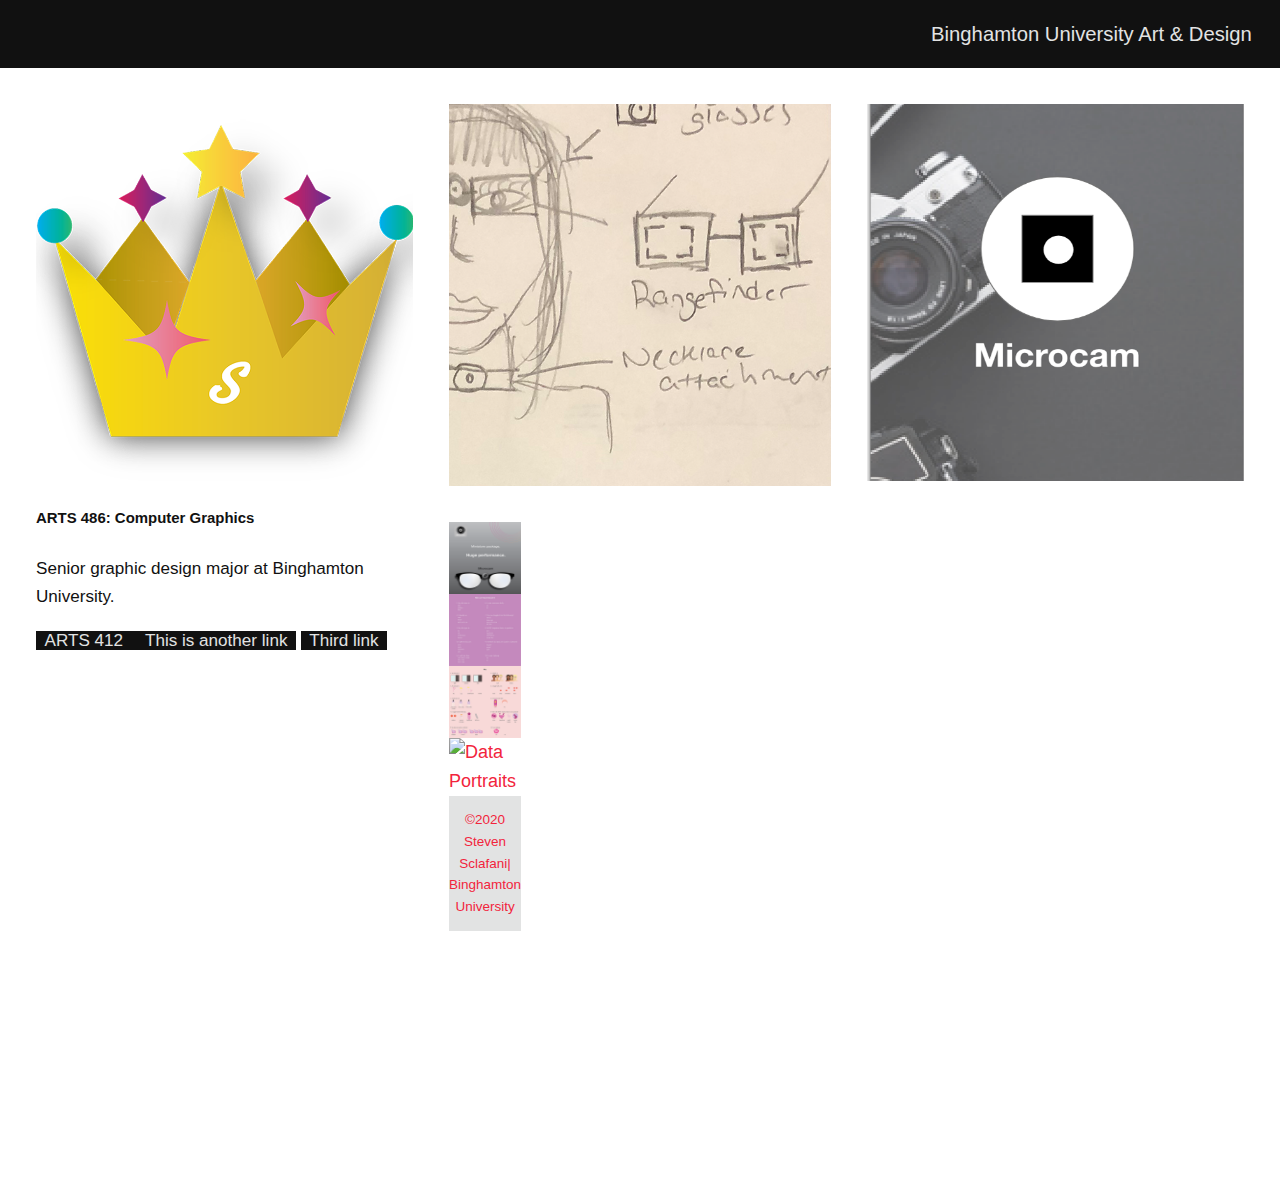
==== index.html @ b6438596 "Update index.html" ====
<!doctype html>
<html lang="en">
	<head>
		<meta charset="utf-8">
    <meta name="viewport" content="width=device-width, initial-scale=1.0">
		<title>Steven Sclafani | ARTS 486</title>
		<link rel="stylesheet" href="css/normalize.css">
		<link rel="stylesheet" href="css/grid-utils.css">
		<link rel="stylesheet" href="css/style.css">
		<link href='Gotham' rel="stylesheet">
		<script src="https://cdnjs.cloudflare.com/ajax/libs/jquery/3.4.1/jquery.min.js" integrity="sha256-CSXorXvZcTkaix6Yvo6HppcZGetbYMGWSFlBw8HfCJo=" crossorigin="anonymous"></script>
		<script src="js/main.js"></script>
	</head>

	<body>

		<div id="masthead">
			<h4><a href="http://binghamton-design.com/">Binghamton University Art & Design</a></h4>
		</div>
		
		<div class="wrapper">

			<div class="grid thumbs">

				<div class="width-12-12-m width-4-12 height-8" id="aside">
					<div class="aside-holder">
						<div class="thumb-box">
							<div class="half">
								<img class="r-image" src="images/crown.png" title="Logo" />
							</div>
							<div class="half">
								<h5>ARTS 486: Computer Graphics</h5>
								<p>Senior graphic design major at Binghamton University. </p>
								<p>
									<a href="http://steven.binghamton-design.com" target="_blank">ARTS 412 </a> 
									<a href="http://binghamton.edu" target="_blank">This is another link</a>
									<a href="http://binghamton.edu" target="_blank">Third link</a>
								</p>
							</div>
						</div>
					</div>
				</div>

				<div class="overlay-holder hidden">
					<div class="overlay">
						<div class="close-holder"><div title="close" id="close"><svg id="close-icon" data-name="close-icon" xmlns="http://www.w3.org/2000/svg" viewBox="0 0 23.21 23.21"><title>close</title><line x1="1" y1="1" x2="22.21" y2="22.21" stroke-linecap="round" stroke-miterlimit="10" stroke-width="2"/><line x1="1" y1="22.21" x2="22.21" y2="1" stroke-linecap="round" stroke-miterlimit="10" stroke-width="2"/></svg></div></div>
						<div class="body">
						</div>
					</div>
				</div>

				<div class="width-6-12-m width-4-12 thumb">
					<img class="r-image" src="images/sketch1.png" title="Sketches" />
					<div class="body">
						<h1>As We May Rethink Sketch</h1>
						<p>My initial ideas for the Camera of the Future was to modernize it to keep up with today's industry standards. The Camera of the Future will require bluetooth connection and a mobile smartphone app to utilize its full capabilities.
						</p>
						<p><a href="images/funcspec2.pdf" target="_blank"> Functional Specifications </a>
					</div>
				</div>

				<div class="width-6-12-m width-4-12 thumb">
					<img class="r-image" src="images/microcam.png" title="Microcam Home Screen" />
					<div class="body">
						<h1>Microcam Userflow Diagram</h1>
						<p> The diagram consists of four speicifc users with intentions of using the Microcam & accompanying app. The app user flow displays the elementary processes in starting up and using the Microcam application.
						</p>
						<p><a href="images/userflow.pdf" target="_blank"> <font color=F2243c> User Flow </a>
						<a href="images/userflowXD.pdf" target="_blank"> <font color=F2243c> User Flow XD </a> 
						<a href="images/userflow2.pdf" target="_blank"> <font color=F2243c> Alternate View XD </a> </p> 
					</div>
				</div>

				<div class="width-6-12-m width-4-12 thumb">
					<img class="r-image" src="images/ad1.png" title="Microcam Advertisement" />
					<div class="body">
						<h1>Microcam Advertisement</h1>
						<p>Advertisement and product descrirption of Microcam.  
						</p>
						<p><a href="images/ad.pdf" target="_blank"> <font color=F2243c> Product Advertisement </a> </p>
					</div>
				</div>
					

				<div class="width-6-12-m width-4-12 thumb">
					<img class="r-image" src="images/questionthumb.png" title="Questionnaire" />
					<div class="body">
						<h1>Questionnaire</h1>
						<p>Skincare questionnaire given to 15 participants regarding their skincare routine, habits, and purchasing factors. 
						</p>
					</div>


				<div class="width-6-12-m width-4-12 thumb">
					<img class="r-image" src="images/keythumb.png" title="Key" />
					<div class="body">
						<h1>Key</h1>
						<p>Response key to the questionnaire. 
						</p>
						<p><a href="images/key1.png" target="_blank"> <font color=F2243c> Key </font></a></p>
					</div>


				<div class="width-6-12-m width-4-12 thumb">
					<img class="r-image" src="images/thumbnail.png" title="Data Portraits" />
					<div class="body">
						<h1>Data Portraits</h1>
						<p>Finalized version of data portraits based on skincare questionairre.
						</p>
						<p> <a href="/data-portrait/">Responses</a>		
					</div>

		<div id="footer">
			<p>©2020 Steven Sclafani| Binghamton University</p>
		</div>

	</body>
</html>
---- css/grid-utils.css ----
/* G R I D */

.grid {
  display: grid;
  grid-template-columns: repeat(12, 1fr);
  position: relative;
  /*grid-gap: 1em;*/
}

.grid div {
  /*background-color:rgba(0,0,0,0.1);*/
}

.height-2 {
	grid-row: span 2;
}

.height-3 {
	grid-row: span 3;
}

.height-8 {
  grid-row: span 8;
}

@media (max-width: 699px) {
  .order-1 {
		order: 1;
	}

  .order-2 {
	 order: 2;
	}

  .order-3 {
   order: 3;
  }

  .order-4 {
   order: 4;
  }

  .order-5 {
   order: 5;
  }

  .order-6 {
   order: 6;
  }

  .order-7 {
   order: 7;
  }

  .order-8 {
   order: 8;
  }

}

/* M O B I L E */

.width-1-12-m {
  grid-column: span 1;
}

.width-2-12-m {
  grid-column: span 2;
}

.width-3-12-m {
  grid-column: span 3;
}

.width-4-12-m {
  grid-column: span 4;
}

.width-5-12-m {
  grid-column: span 5;
}

.width-6-12-m {
  grid-column: span 6;
}

.width-7-12-m {
  grid-column: span 7;
}

.width-8-12-m {
  grid-column: span 8;
}

.width-9-12-m {
  grid-column: span 9;
}

.width-10-12-m {
  grid-column: span 10;
}

.width-11-12-m {
  grid-column: span 11;
}

.width-12-12-m {
  grid-column: span 12;

}

/* D E S K T O P / L A P T O P */
@media (min-width: 700px) {

.width-1-12 {
    grid-column: span 1;
  }

.width-2-12 {
    grid-column: span 2;
  }

.width-3-12 {
    grid-column: span 3;
  }

.width-4-12 {
    grid-column: span 4;
  }

.width-5-12 {
    grid-column: span 5;
  }

.width-6-12 {
    grid-column: span 6;
  }

.width-7-12 {
    grid-column: span 7;
  }

.width-8-12 {
    grid-column: span 8;
  }

.width-9-12 {
    grid-column: span 9;
  }

.width-10-12 {
    grid-column: span 10;
  }

.width-11-12 {
    grid-column: span 11;
  }

.width-12-12 {
    grid-column: span 12;
  }

.centered-6 {
    grid-column: 4 / span 6;
  }

}

/* for centering vertically */

.flex-content {
  display: flex;
  /*align-items: center;*/
  height: 100%;
}

.vertically-centered {
  width: 100%;
  align-self: center;
}

.vertically-bottom {
  width: 100%;
  align-self: end;
}
---- css/style.css ----
/* vars */
:root {
  --background-color: #ffffff;
  --link-color: #E2E3E3;
  --alt-link-color: #111;
  --body-color: #111111;
  --light-grey: #A9AAAA;
  --lighter-grey: #C6C7C6;
  --lightest-grey: #E2E3E3;
}

html {
    margin: 0;
}

body {
    background-color: var(--background-color);
    text-align: left;
    margin: 0;
    color: var(--body-color);
    font-family: 'Gotham Book', sans-serif;
    font-size: 12px;
    line-height: 1.6;
    min-width: 320px;
    height: 100%;
    position: relative;
}

.wrapper {
    position: relative;
    max-width: 100%;
    margin: 0 1em;
}

.grid div {
  /*background-color:rgba(0,0,0,0.1);*/
}

.box {
    
}

.thumb-box h3, .box h3 {
  margin-top: 0;
}

#masthead {
    background-color: var(--body-color);
    padding: 1em;
    text-align: right;
}

#mastheadl {
    background-color: var(--body-color);
    padding: 1em;
    text-align: left;
}

.aside-holder .box p:last-child {
    padding-bottom: 1.6em;
    border-bottom: .75em solid var(--body-color);
}

#footer {
    width: 100%;
    overflow: hidden;
    text-align: center;
    font-size: .75em;
    background-color: var(--lightest-grey);
}


h1, h2, h3, h4, h5, h6 {
  font-weight: bold;
  font-family: 'Gotham Bold Regular', sans-serif;
}
h1 {
  font-size: 2.21em;
}
h2 {
  font-size: 1.5em;
}
h3 {
  font-size: 1.25em;
}
h4 {
  font-size: 1.125em;
}

#masthead h4 {
    margin: 0;
    font-weight: 300;
}

#masthead h4 a {
    color: var(--link-color);
    background-color: var(--body-color);
}

#masthead h4 a:hover {
    color: var(--link-color) !important;
}

#aside h2 {
    margin-top: 0
}

#aside p {
    font-size: .95em;
}

a {
  white-space: nowrap;
  transition: color, background-color 0.333s ease-in-out;
  padding: 0 .5em;
  color: var(--link-color);
  background-color: var(--alt-link-color);
  text-decoration: none;
}

a:hover {
    color: var(--alt-link-color) !important;
    background-color: var(--link-color);
}

a:visited {
  color: var(--link-color);
}

.r-image {
    display: block;
    width: 100%;
    height: auto;
}

.post {
  padding: 0em 0em 2em 0em;
}

.post:first-child {
  padding-top: .3em;
}

.post:first-child h1 {
  margin-top: 0;
}

.post h1, .overlay h1 {
  font-style: italic;
}

.overlay h1 {
  margin-top: 0;
}

.post p {
  clear: both;
}

.post p.date {
  margin-top: 0;
  color: #bbbbbb;
  font-size: 12px;
  text-transform: uppercase;
  text-align: right;
}

/*for thumbnail type layout */

.thumbs {
  grid-gap: 2em;
  padding: 2em 1em;
}

.posts {
  grid-gap: 2em;
  padding: 2em 1em;
}

.thumb {
  cursor: pointer;
}

.thumb .body {
  display: none;
}

.overlay-holder {
  position: relative;
  transition: opacity .5s ease-in-out, visibility .5s ease-in-out ;
}

.overlay-odd:before {
  background-color: var(--body-color);
  content: "";
  position: absolute;
  width: 1em;
  height: 1em;
  top: -.5em;
  right: 1em;
  transform: rotate(45deg);
}

.overlay-even:before {
  background-color: var(--body-color);
  content: "";
  position: absolute;
  width: 1em;
  height: 1em;
  top: -.5em;
  left: 1em;
  transform: rotate(45deg);
}

.overlay-holder.hidden {
  display: none;
  opacity: 0;
  visibility: hidden;
}

.overlay-holder.active {
  display: block;
  opacity: 1;
  visibility: visible;
}

.overlay {
  padding: 2em;
  background-color: var(--body-color);
  color: var(--background-color);
}

@media (min-width: 700px) {
  .overlay-holder {
      grid-column: 5 / span 8;
    }
}

@media (max-width: 699px) {
  .overlay-holder {
      grid-column: span 12;
    }
}

.overlay .close-holder {
  width: 100%;
  overflow: hidden;
}

.overlay #close {
  display: inline-block;
  text-align: center;
  width: 1.6em; 
  height: 1.6em;
  float: right;
  cursor: pointer;
}

.overlay #close svg {
  stroke: var(--background-color);
}

/*
.overlay #close {
  font-family: 'Roboto Mono', sans-serif;
  background: var(--body-color);
  border-radius: 1em;
  -moz-border-radius: 1em;
  -webkit-border-radius: 1em;
  border: 2px solid var(--background-color);
  color: var(--background-color);
  display: inline-block;
  font-weight: 300;
  font-size: 1.6em;
  line-height: 1.6em;
  text-align: center;
  width: 1.6em; 
  float: right;
  cursor: pointer;
}
*/

/* for variable type sizing */
@media screen and (min-width: 320px) {
  body {
    font-size: calc(12px + 6 * ((100vw - 320px) / 960));
  }
}

@media screen and (min-width: 1280px) {
  body {
    font-size: 18px;
  }

}

@media (max-width: 699px) {

  .aside-holder .box .half {
    width: calc(50% - 1em);
    float: left;
  }

  .aside-holder .thumb-box .half {
    width: calc(50% - 1em);
    float: left;
  }

  .aside-holder .box {
    overflow: hidden;
    padding-bottom: 2em;
    border-bottom: .75em solid var(--body-color);
  }

  .aside-holder .thumb-box {
    overflow: hidden;
    padding-bottom: 2em;
    border-bottom: .75em solid var(--body-color);
  }

  .aside-holder .box .half:last-child {
    margin-left: 2em;
  }

  .aside-holder .thumb-box .half:last-child {
    margin-left: 2em;
  }

  .aside-holder .box p:last-child, .aside-holder .thumb-box p:last-child {
    padding-bottom: 0;
    border-bottom: none;
  }

}
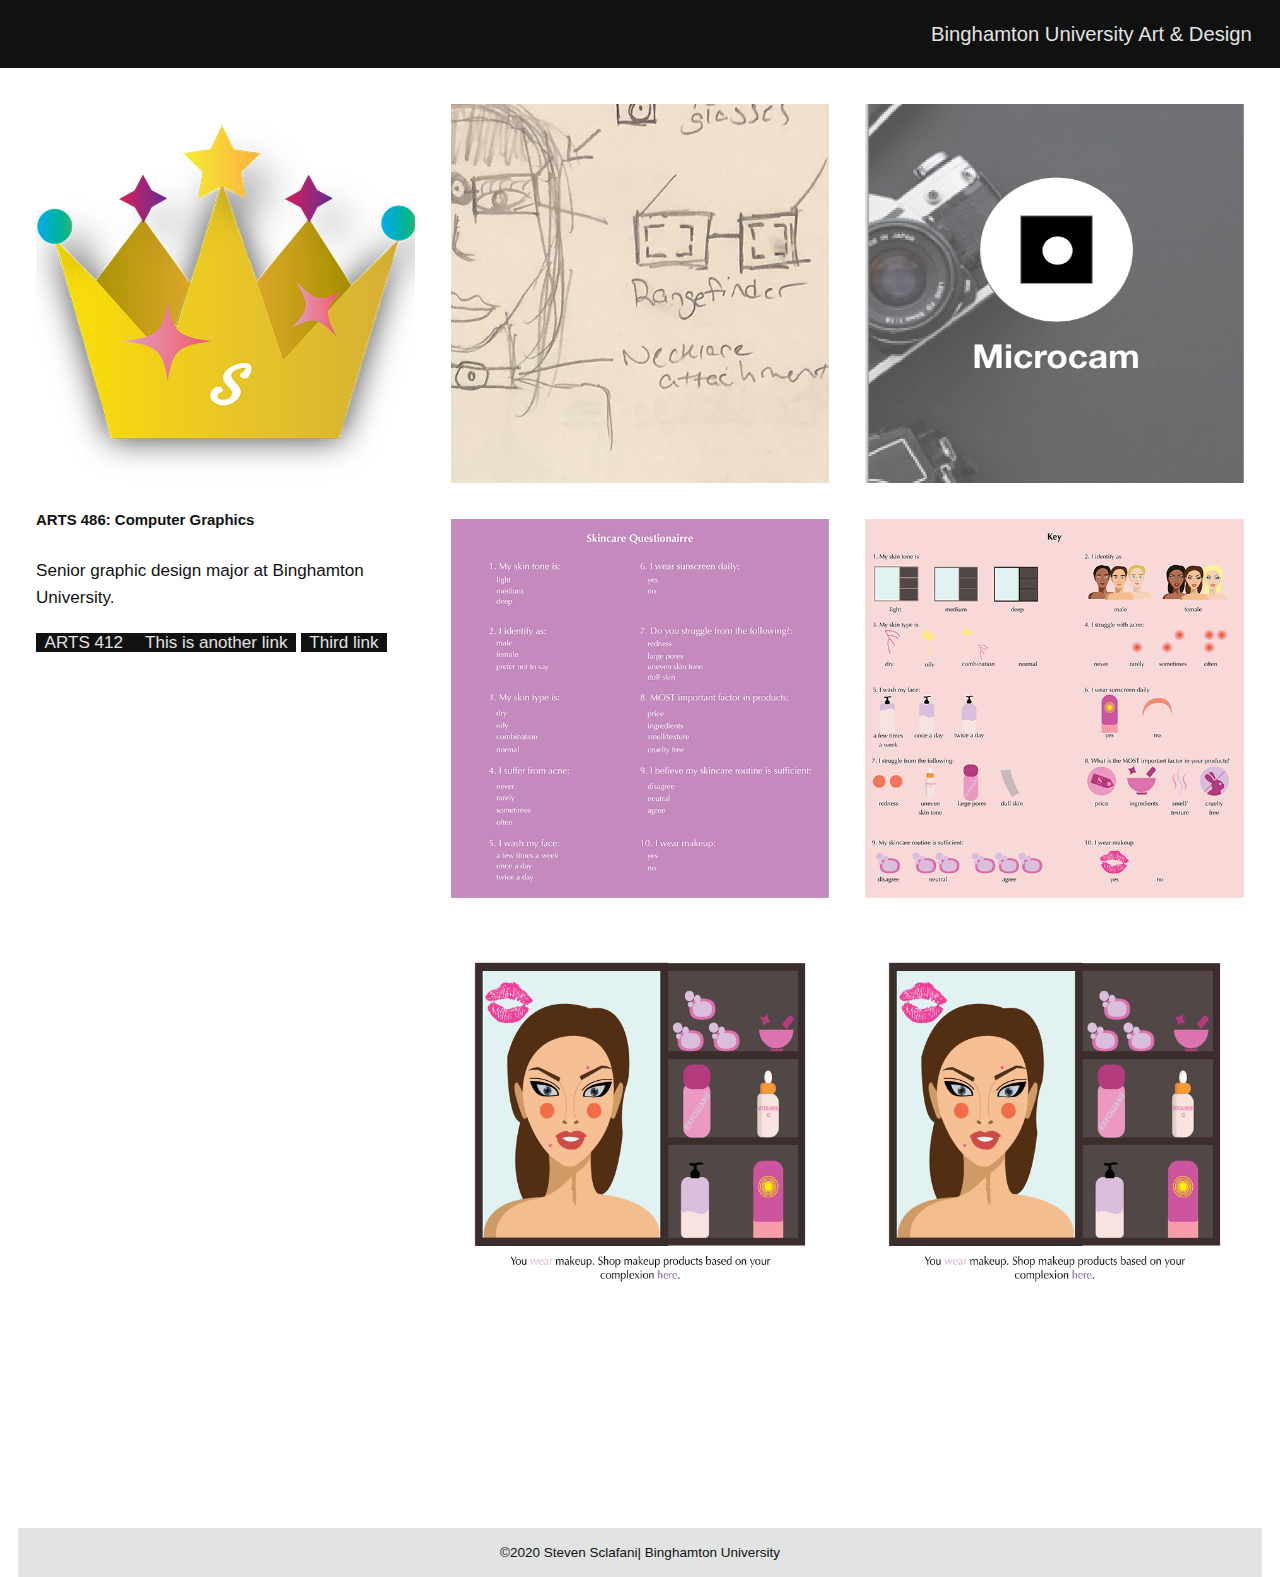
==== commit 2b926336: "okokokokokok" ====
--- a/index.html
+++ b/index.html
@@ -65,51 +65,54 @@
 						<h1>Microcam Userflow Diagram</h1>
 						<p> The diagram consists of four speicifc users with intentions of using the Microcam & accompanying app. The app user flow displays the elementary processes in starting up and using the Microcam application.
 						</p>
-						<p><a href="images/userflow.pdf" target="_blank"> <font color=F2243c> User Flow </a>
-						<a href="images/userflowXD.pdf" target="_blank"> <font color=F2243c> User Flow XD </a> 
-						<a href="images/userflow2.pdf" target="_blank"> <font color=F2243c> Alternate View XD </a> </p> 
+						<p><a href="images/userflow.pdf" target="_blank">User Flow </a>
+						<a href="images/userflowXD.pdf" target="_blank">User Flow XD </a> 
+						<a href="images/userflow2.pdf" target="_blank">Alternate View XD </a> </p> 
 					</div>
 				</div>
 
-				<div class="width-6-12-m width-4-12 thumb">
-					<img class="r-image" src="images/ad1.png" title="Microcam Advertisement" />
-					<div class="body">
-						<h1>Microcam Advertisement</h1>
-						<p>Advertisement and product descrirption of Microcam.  
-						</p>
-						<p><a href="images/ad.pdf" target="_blank"> <font color=F2243c> Product Advertisement </a> </p>
-					</div>
-				</div>
-					
 
-				<div class="width-6-12-m width-4-12 thumb">
-					<img class="r-image" src="images/questionthumb.png" title="Questionnaire" />
-					<div class="body">
-						<h1>Questionnaire</h1>
-						<p>Skincare questionnaire given to 15 participants regarding their skincare routine, habits, and purchasing factors. 
-						</p>
-					</div>
+        <div class="width-6-12-m width-4-12 thumb">
+          <img class="r-image" src="images/questionthumb.png" title="Questionnaire" />
+          <div class="body">
+            <h1>Questionnaire</h1>
+            <p>Skincare questionnaire given to 15 participants regarding their skincare routine, habits, and purchasing factors. 
+            </p>
+            <p><a href="images/question.png" target="_blank"> Skincare Questionnaire </a> </p>
+          </div>
+        </div>
 
+        <div class="width-6-12-m width-4-12 thumb">
+          <img class="r-image" src="images/keythumb.png" title="Key" />
+          <div class="body">
+            <h1>Key</h1>
+            <p>Response key to the questionnaire. 
+            </p>
+            <p><a href="images/key1.png" target="_blank"> Key </a></p>
+          </div>
+        </div>
 
-				<div class="width-6-12-m width-4-12 thumb">
-					<img class="r-image" src="images/keythumb.png" title="Key" />
-					<div class="body">
-						<h1>Key</h1>
-						<p>Response key to the questionnaire. 
-						</p>
-						<p><a href="images/key1.png" target="_blank"> <font color=F2243c> Key </font></a></p>
-					</div>
+        <div class="width-6-12-m width-4-12 thumb">
+          <img class="r-image" src="images/thumbnail.png" title="Data Portraits" />
+          <div class="body">
+            <h1>Data Portraits</h1>
+            <p>Finalized version of data portraits based on skincare questionairre.
+            </p>
+            <p> <a href="/data-portrait/" target="_blank">Responses</a> </p> 
+          </div>
+        </div>
 
+        <div class="width-6-12-m width-4-12 thumb">
+          <img class="r-image" src="images/thumbnail.png" title="Data Portraits" />
+          <div class="body">
+            <h1>Data Portraits</h1>
+            <p>Finalized version of data portraits based on skincare questionairre.
+            </p>
+            <p> <a href="/data-portrait/" target="_blank">Responses</a> </p> 
+          </div>
+        </div>
 
-				<div class="width-6-12-m width-4-12 thumb">
-					<img class="r-image" src="images/thumbnail.png" title="Data Portraits" />
-					<div class="body">
-						<h1>Data Portraits</h1>
-						<p>Finalized version of data portraits based on skincare questionairre.
-						</p>
-						<p> <a href="/data-portrait/">Responses</a>		
-					</div>
-
+		</div>
 		<div id="footer">
 			<p>©2020 Steven Sclafani| Binghamton University</p>
 		</div>
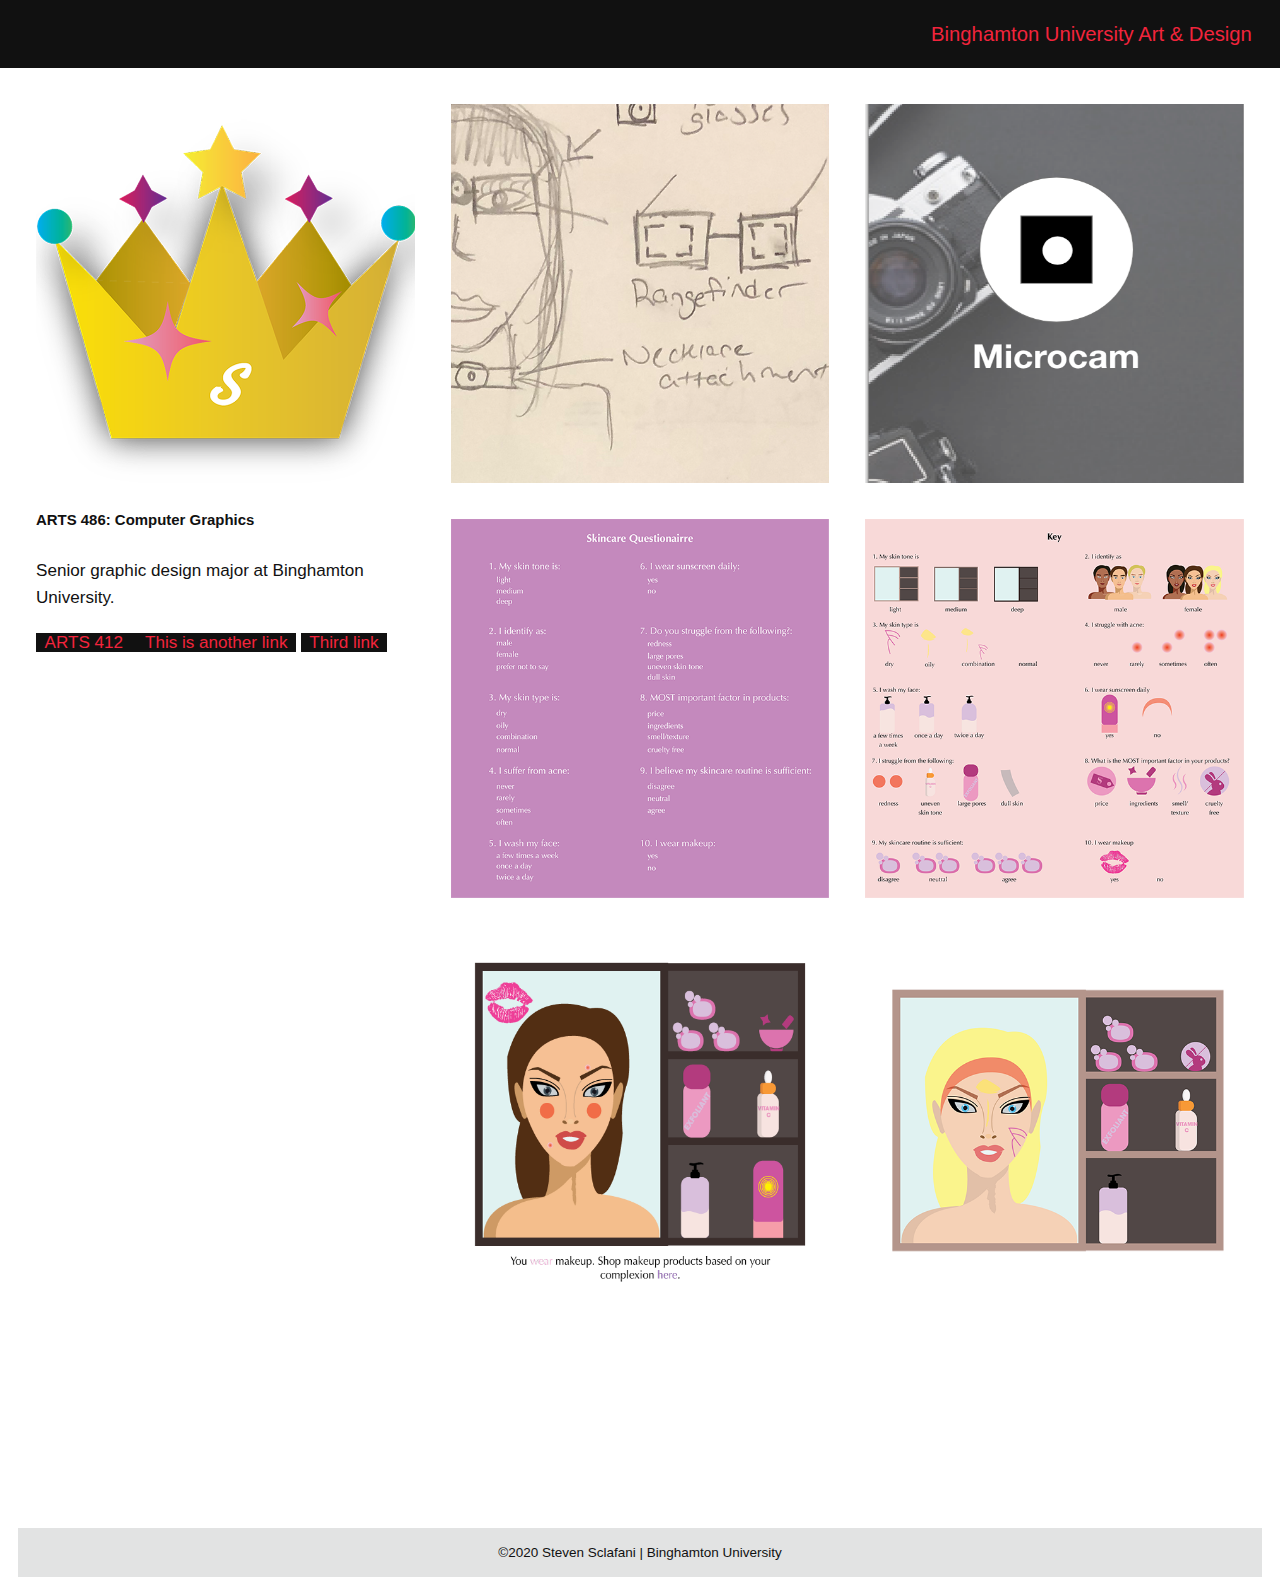
==== commit bae613c4: "Update index.html" ====
--- a/index.html
+++ b/index.html
@@ -103,18 +103,18 @@
         </div>
 
         <div class="width-6-12-m width-4-12 thumb">
-          <img class="r-image" src="images/thumbnail.png" title="Data Portraits" />
+          <img class="r-image" src="images/finalthumb.png" title="Data Portraits" />
           <div class="body">
-            <h1>Data Portraits</h1>
-            <p>Finalized version of data portraits based on skincare questionairre.
+            <h1>Closed Studio Night</h1>
+            <p>Final example of one data portrait for use at Closed Studio Night.
             </p>
-            <p> <a href="/data-portrait/" target="_blank">Responses</a> </p> 
+            <p> <a href="images/final.png" target="_blank">Responses</a> </p> 
           </div>
         </div>
 
 		</div>
 		<div id="footer">
-			<p>©2020 Steven Sclafani| Binghamton University</p>
+			<p>©2020 Steven Sclafani | Binghamton University</p>
 		</div>
 
 	</body>
--- a/css/style.css
+++ b/css/style.css
@@ -1,7 +1,7 @@
 /* vars */
 :root {
   --background-color: #ffffff;
-  --link-color: #E2E3E3;
+  --link-color: #F2243c;
   --alt-link-color: #111;
   --body-color: #111111;
   --light-grey: #A9AAAA;
